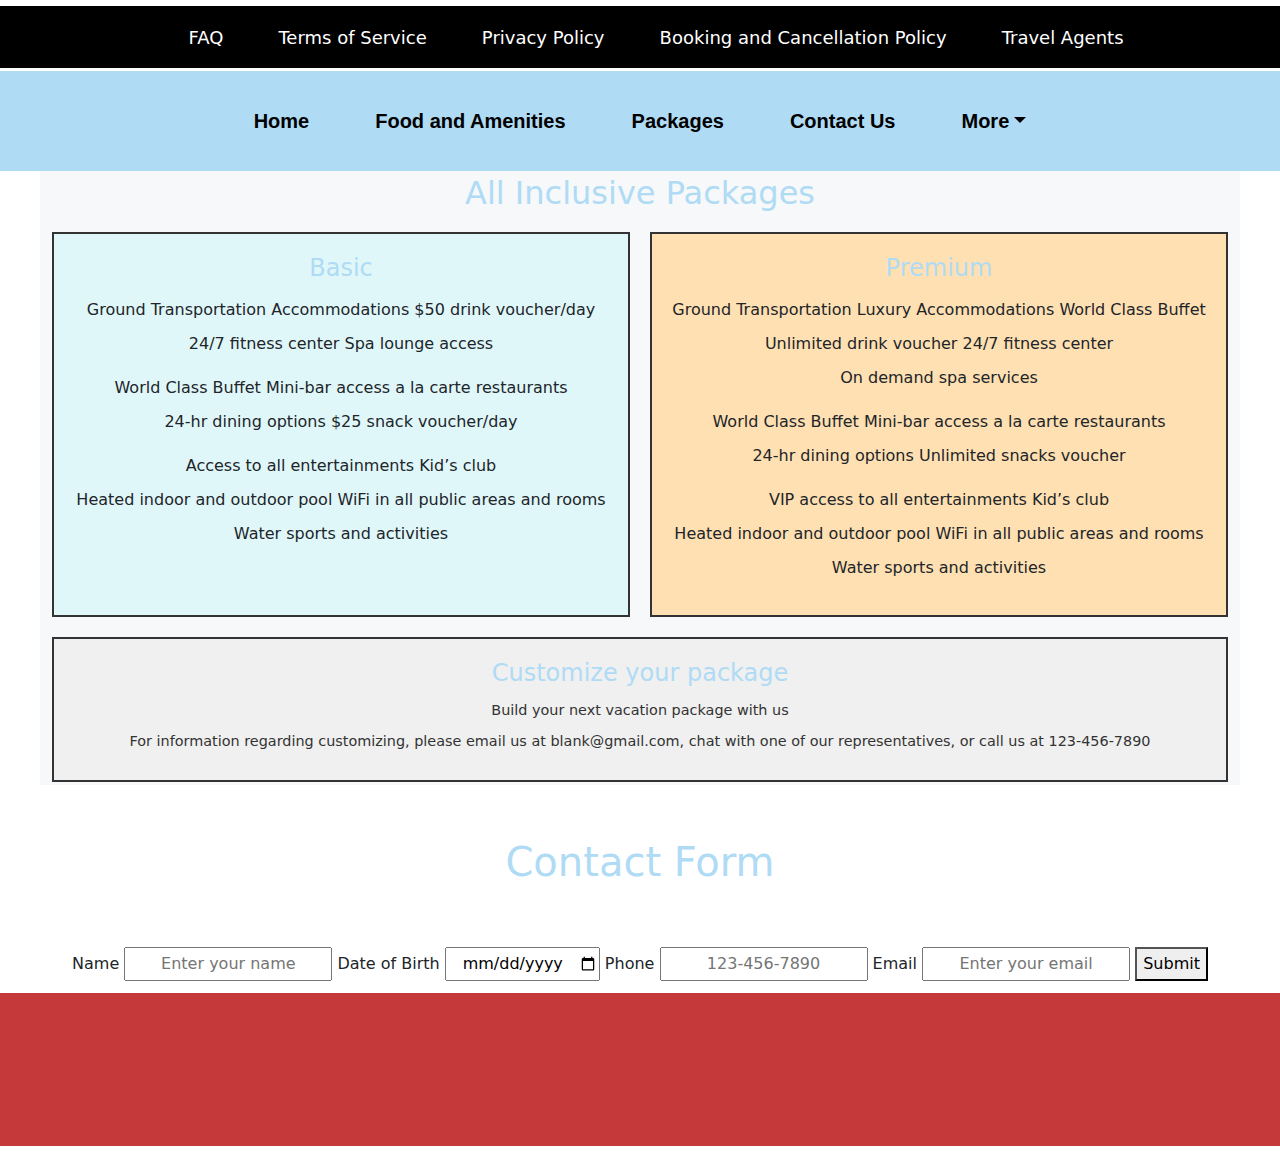
==== bundles.html @ c434dcbb "a" ====
<!DOCTYPE html>
<html lang="en">
  <head>
    <meta charset="UTF-8" />
    <meta http-equiv="X-UA-Compatible" content="IE=edge" />
    <meta name="viewport" content="width=device-width, initial-scale=1.0" />
    <title>Pythons Homepage</title>

    <!--Boostrap CSS CDN-->
    <link
      href="https://cdn.jsdelivr.net/npm/bootstrap@5.3.3/dist/css/bootstrap.min.css"
      rel="stylesheet"
      integrity="sha384-QWTKZyjpPEjISv5WaRU9OFeRpok6YctnYmDr5pNlyT2bRjXh0JMhjY6hW+ALEwIH"
      crossorigin="anonymous"
    />

    <!-- Font Awesome CSS CDN-->
    <link
      rel="stylesheet"
      href="https://cdnjs.cloudflare.com/ajax/libs/font-awesome/6.6.0/css/all.min.css"
      integrity="sha512-Kc323vGBEqzTmouAECnVceyQqyqdsSiqLQISBL29aUW4U/M7pSPA/gEUZQqv1cwx4OnYxTxve5UMg5GT6L4JJg=="
      crossorigin="anonymous"
      referrerpolicy="no-referrer"
    />

    <!--Google Icons CSS CDN-->
    <link
      rel="stylesheet"
      href="https://fonts.googleapis.com/css2?family=Material+Symbols+Outlined:opsz,wght,FILL,GRAD@20..48,100..700,0..1,-50..200&icon_names=search"
    />

    <!--Local Css-->
    <link href="css/styles.css" rel="stylesheet" />

    <!--Local Css-->
    <link href="css/form.css" rel="stylesheet" />
  </head>
  <body>
    <header>
      <div id="page_wrapper"></div>
      <nav>
        <ul>
          <li><a href="#">FAQ</a></li>
          <li><a href="#">Terms of Service</a></li>
          <li><a href="#">Privacy Policy</a></li>
          <li><a href="#">Booking and Cancellation Policy</a></li>
          <li><a href="#">Travel Agents</a></li>
        </ul>
      </nav>
    </header>

    <main>
      <!--Main Navbar Begins Here-->
      <nav class="navbar navbar-expand-lg bg-body-tertiary">
        <div class="container-fluid">
          <button
            class="navbar-toggler"
            type="button"
            data-bs-toggle="collapse"
            data-bs-target="#navbarSupportedContent"
            aria-controls="navbarSupportedContent"
            aria-expanded="false"
            aria-label="Toggle navigation"
          >
            <span class="navbar-toggler-icon"></span>
          </button>
          <div
            class="collapse navbar-collapse justify-content-center"
            id="navbarSupportedContent"
          >
            <ul class="navbar-nav mb-2 mb-lg-0">
              <li class="nav-item">
                <a class="nav-link active" aria-current="page" href="index.html"
                  >Home</a
                >
              </li>
              <li class="nav-item">
                <a class="nav-link" href="#">Food and Amenities</a>
              </li>
              <li class="nav-item">
                <a
                  class="nav-link active"
                  aria-current="page"
                  href="bundles.html"
                  >Packages</a
                >
              </li>
              <li class="nav-item">
                <a class="nav-link active" aria-current="page" href="#"
                  >Contact Us</a
                >
              </li>
              <li class="nav-item dropdown">
                <a
                  class="nav-link dropdown-toggle"
                  href="#"
                  role="button"
                  data-bs-toggle="dropdown"
                  aria-expanded="false"
                  >More</a
                >
                <ul class="dropdown-menu">
                  <li><a class="dropdown-item" href="#">About Us</a></li>
                  <li>
                    <a class="dropdown-item" href="#">Food and Amenities</a>
                  </li>
                  <li>
                    <a class="dropdown-item" href="bundles.html">Packages</a>
                  </li>
                  <li><hr class="dropdown-divider" /></li>
                  <li><a class="dropdown-item" href="#">Contact Us</a></li>
                </ul>
              </li>
            </ul>
          </div>
        </div>
      </nav>
      <!--Main Navbar Ends Here-->

      <!-- Begin Bundles -->
<div class="container bundle-packages">
  <h1 class="text-center">All Inclusive Packages</h1>

  <div class="packages">
      <div class="package basic">
          <h2>Basic</h2>
          <ul>
              <li>Ground Transportation</li>
              <li>Accommodations</li>
              <li>$50 drink voucher/day</li>
              <li>24/7 fitness center</li>
              <li>Spa lounge access</li>
          </ul>
          <ul>
              <li>World Class Buffet</li>
              <li>Mini-bar access</li>
              <li>a la carte restaurants</li>
              <li>24-hr dining options</li>
              <li>$25 snack voucher/day</li>
          </ul>
          <ul>
              <li>Access to all entertainments</li>
              <li>Kid’s club</li>
              <li>Heated indoor and outdoor pool</li>
              <li>WiFi in all public areas and rooms</li>
              <li>Water sports and activities</li>
          </ul>
      </div>

      <div class="package premium">
          <h2>Premium</h2>
          <ul>
              <li>Ground Transportation</li>
              <li>Luxury Accommodations</li>
              <li>World Class Buffet</li>
              <li>Unlimited drink voucher</li>
              <li>24/7 fitness center</li>
              <li>On demand spa services</li>
          </ul>
          <ul>
              <li>World Class Buffet</li>
              <li>Mini-bar access</li>
              <li>a la carte restaurants</li>
              <li>24-hr dining options</li>
              <li>Unlimited snacks voucher</li>
          </ul>
          <ul>
              <li>VIP access to all entertainments</li>
              <li>Kid’s club</li>
              <li>Heated indoor and outdoor pool</li>
              <li>WiFi in all public areas and rooms</li>
              <li>Water sports and activities</li>
          </ul>
      </div>

      <div class="customize">
          <h2>Customize your package</h2>
          <p>Build your next vacation package with us</p>
          <p>For information regarding customizing, please email us at blank@gmail.com, chat with one of our representatives, or call us at 123-456-7890</p>
      </div>
  </div>
</div>

</body>
</html>
</div>
  <!--End Bundles-->

      <!--Contact Form-->
      <div class="banana">
        <h1>Contact Form</h1>
        <form action="#" method="POST">
          <label for="name">Name</label>
          <input
            type="text"
            id="name"
            name="name"
            placeholder="Enter your name"
            required
          />

          <label for="dob">Date of Birth</label>
          <input type="date" id="dob" name="dob" required />

          <label for="phone">Phone</label>
          <input
            type="tel"
            id="phone"
            name="phone"
            placeholder="123-456-7890"
            pattern="[0-9]{3}-[0-9]{3}-[0-9]{4}"
            required
          />

          <label for="email">Email</label>
          <input
            type="email"
            id="email"
            name="email"
            placeholder="Enter your email"
            required
          />

          <button type="submit">Submit</button>
        </form>
      </div>
      <!--EndContact Form-->
    </main>

    <!--Begin Footer-->
    <footer>
      <div class="container-fluid text-center footer-row">
        <div class="row">
          <div class="col-12">
            <a href="#"
              ><i class="fa-brands fa-instagram fa-social-media"></i
            ></a>
            <a href="#"
              ><i class="fa-brands fa-square-x-twitter fa-social-media"></i
            ></a>
            <a href="#"
              ><i class="fa-brands fa-facebook fa-social-media"></i
            ></a>
            <a href="#"><i class="fa-brands fa-youtube fa-social-media"></i></a>
          </div>
        </div>
      </div>
    </footer>
    <!--End Footer-->

    <!--Javascript goes here-->
    <div>
      <!--Boostrap JS CDN-->
      <script
        src="https://cdn.jsdelivr.net/npm/bootstrap@5.3.3/dist/js/bootstrap.bundle.min.js"
        integrity="sha384-YvpcrYf0tY3lHB60NNkmXc5s9fDVZLESaAA55NDzOxhy9GkcIdslK1eN7N6jIeHz"
        crossorigin="anonymous"
      ></script>

      <script type="text/javascript">
        algoliasearchNetlify({
          appId: "241ERBP4W3",
          apiKey: "<718f1c6fc38235aadbca300027d0e5e4>",
          siteId: "cf2a0344-8d57-45f9-8d76-82c9ae6b8ce3",
          branch: "main",
          selector: "div#search",
        });
      </script>

      <script type="text/javascript" src="js/form.js"></script>
    </div>
  </body>
</html>
---- css/styles.css ----
@import url('https://fonts.googleapis.com/css2?family=Inter+Tight:ital,wght@0,100..900;1,100..900&display=swap');
@import 'global.css';
@import 'main.css';

.top-logo {
  height: auto;
  font-weight: bolder;
  color: #AFDBF5 !important;
  font-size: 55px;
  padding-top: 40px;
  padding-bottom: 0px;
  background-color: #ffffff;
}

.material-symbols-outlined, .material-symbols-outlined a {
font-size: 60px;
color: #AFDBF5!important;
position: relative;
top: 0px;
text-decoration: none;
}

blockquote {
 font-family: 'Segoe UI', Tahoma, Geneva, Verdana, sans-serif;
 font-style: normal;
 color: black;
  max-inline-size: 40ch;
  text-wrap: balance;
  & cite{
   font-family: 'Segoe UI', Tahoma, Geneva, Verdana, sans-serif;
   font-style: italic;
   font-weight: bold;
   color: black;
    display: block;
    text-indent: 3ch;
    opacity: 0.5;
    font-weight:300; &::before{
      content: "-";
    }
    }
    }

* {
text-align: center;
padding-top: 3px; 
padding-bottom: 3px;
}

  header {
    background-color: black;
}

.navbar{
 font-family:Verdana, Geneva, Tahoma, sans-serif; 
 padding-right: 15px; 
 padding-left: 15px;
}
   
    li{
    list-style: none; 
    display:inline-block;
    }
    
    li a{
      color: white; font-size:18px; 
      font-weight:lighter;
      margin-right: 25px; 
      margin-left: 25px;
    }

    a:link { 
  text-decoration: none; 
} 

nav {
    height: 50px;
}

nav li a:hover {
    color:darkgray;
}

h1, h2, h3, h4, h5, h6 {
  color: #AFDBF5!important;
  padding: 50px;
}

.navbar {
  background-color:#AFDBF5!important;
  padding: 50px;
}

.nav-link {
  font-size: 20px !important;
  font-weight: bold; 
  color:black !important;
}

.nav-link:hover {
  text-decoration: underline;
  text-decoration-thickness: 3px;
}



.fa-row {
   background-color: var(--dominantColor) !important;
   padding: 35px;
   color: #ffffff
}

.fa-row.icon {
   font-size: 70px;
   color: #ffffff;
}

.fa-row-icon:hover {
   transform: scale(1.1);
}

/*Pythons Group Web*/
 
.first-paragraph-div
* {
  margin: 0;
  padding: 0;
  height: 90%;
  display: flex;
  align-items: center;
  justify-content: center;
  background-color: #f4f4f4; 
  
}

.full-width-container {
  width: 100vw; 
  background-color: #f4f4f4; 
  display: flex;
  align-items: center; 
  justify-content: center; 
 
}

.container {
  display: flex;
  align-items: center;
  justify-content: center;
  flex-wrap: wrap;
  max-width: 1200px; 
  width: 100%;
  height: 100%;
}

.row {
  display: flex;
  flex-wrap: wrap;
  width: 100%;
}

.col-12 {
  flex: 1 1 50%; 
  padding: 20px;
  box-sizing: border-box;
  text-align: center;
}

.col-12 img {
  max-width: 100%; 
  height: auto; 
  
}
  h2 {
    font-size: 2rem; 
    color: #0074D9; 
  }
  
  
  p {
    font-size: 1rem; 
    line-height: 1.8; 
    color: #333; 
  }
  
  
  @media (max-width: 768px) {
    .col-12 {
      flex: 1 1 100%;
    }
  
    h2 {
      font-size: 1.5rem; 
    }
  
    p {
      font-size: 1rem; 
    }
  }
  .text {
  flex-direction: column;
  font-family: 'Times New Roman', Times, serif;
  }  

/* Table */
.content-table {
   border-collapse: collapse;
   /*max-width: 1000px; */
   margin: auto;
   text-align: center;
   width:100%;
 }
 
 .content-table th, .content-table td {
   padding: 20px;
 }
 
 .content-table thead tr{
   border-bottom: 1px solid #dddddd;
   background-color: var(--dominantColor) !important;
   color: #ffffff;
 }
 
 .content-table tbody tr {
   border-bottom: 1px solid #dddddd;
   background-color: ffffff;
 }
 
 .content-table tbody tr:nth-of-type(even) {
   background-color: #f3f3f3;
 }
 
 .content-table tbody tr:nth-of-type(odd) {
   background-color: #ffffff;
 }
 
 .content-table tbody tr:last-of-type {
   border-bottom: 3px var(--dominantColor) !important;
 }
 
 .content-table tbody tr td:first-of-type {
  background-color: #ffffff;
   text-align: right;
   border-right: 1px solid #dddddd;
 }

 .schedule-section {
  background-color: #f6f8fa;
  padding-top: 30px;
  padding-bottom: 30px;

 }

 @media screen and (max-width:768px) {

  .first-paragraph-img {
    width: 100%;
    display: none;
   }

 }

 .list-section {
  padding-top: 30px;
  padding-bottom: 30px;
 }

.list-img {
  width: 300px;
  height: 300px;
  border-radius: 50%;
}



/* Full-page layout for About Our Hotel */
#about-our-hotel.full-page {
  display: flex; /* Flexbox for centering */
  align-items: center; /* Vertical alignment */
  justify-content: center; /* Horizontal alignment */
  min-height: 100vh; /* Full viewport height */
  background-color: #f4f4f4; /* Background color for the section */
  padding: 20px;
  box-sizing: border-box; /* Include padding in size */
}

#about-our-hotel .container {
  max-width: 1200px; /* Set a max width for content */
  width: 100%; /* Ensure full width */
  text-align: center; /* Center-align text */
}

#about-our-hotel .row {
  display: flex; /* Flex layout for row */
  flex-wrap: wrap; /* Wrap content for smaller screens */
  align-items: center; /* Align items vertically */
}

#about-our-hotel .col-12 {
  flex: 1 1 50%; /* Columns take 50% of the row's width */
  padding: 10px;
}

#about-our-hotel .text-content {
  text-align: left; /* Align text to the left */
}

#about-our-hotel .image-content img {
  max-width: 100%; /* Responsive image */
  height: auto; /* Maintain aspect ratio */
  border-radius: 10px; /* Optional: rounded corners */
}

/* Responsive adjustments for smaller screens */
@media (max-width: 768px) {
  #about-our-hotel .col-12 {
    flex: 1 1 100%; /* Full width for small screens */
  }

  #about-our-hotel .text-content {
    text-align: center; /* Center-align text on small screens */
  }
}
---- css/form.css ----
.webform {
    position: relative;
    margin: auto;
    background-color: var(--dominantColor) !important;
    padding: 30px;
    margin-top: 25px;
    margin-bottom: 25px;
    box-shadow: 0px 0px 20px 10px rgba(0,0,0,0.35); /* vertical,horizontal, blur, srpead, color+opacity */
    border-radius: 10px;
    width: 75%;
}

.webform div {
    margin-top: 10px;
}

#custom {
    display: none;
    margin-top: 5px;
}

.radio, .checkbox {
    width: 20px !important;
    height: 20px !important;
}
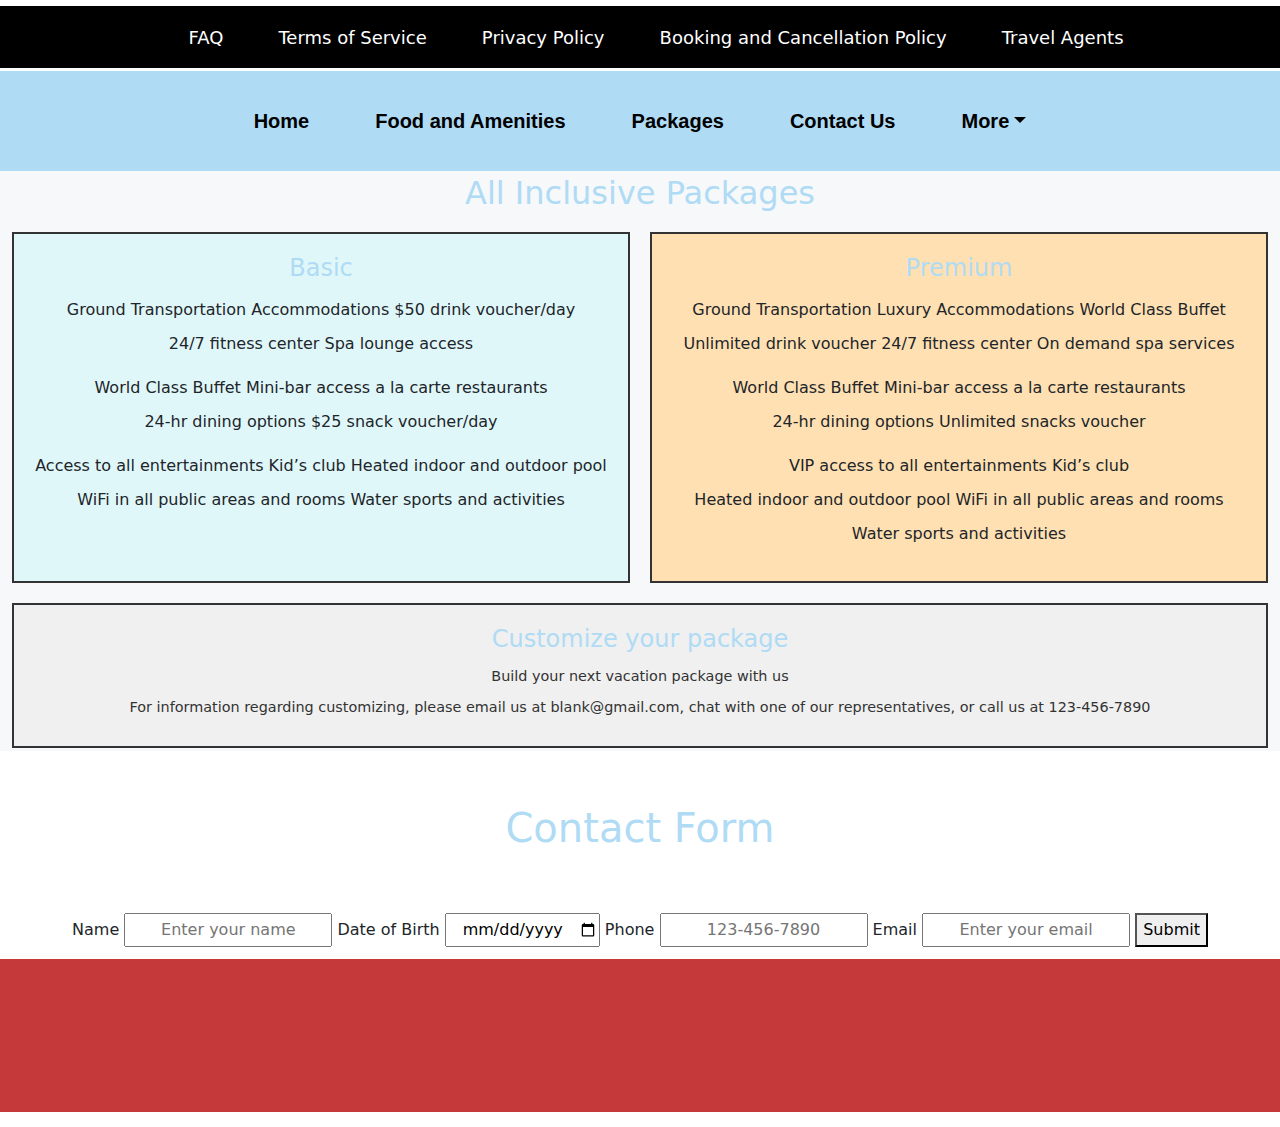
==== commit be98adf8: "a" ====
--- a/bundles.html
+++ b/bundles.html
@@ -118,7 +118,7 @@
       <!--Main Navbar Ends Here-->
 
       <!-- Begin Bundles -->
-<div class="container bundle-packages">
+<div class="container-fluid bundle-packages">
   <h1 class="text-center">All Inclusive Packages</h1>
 
   <div class="packages">
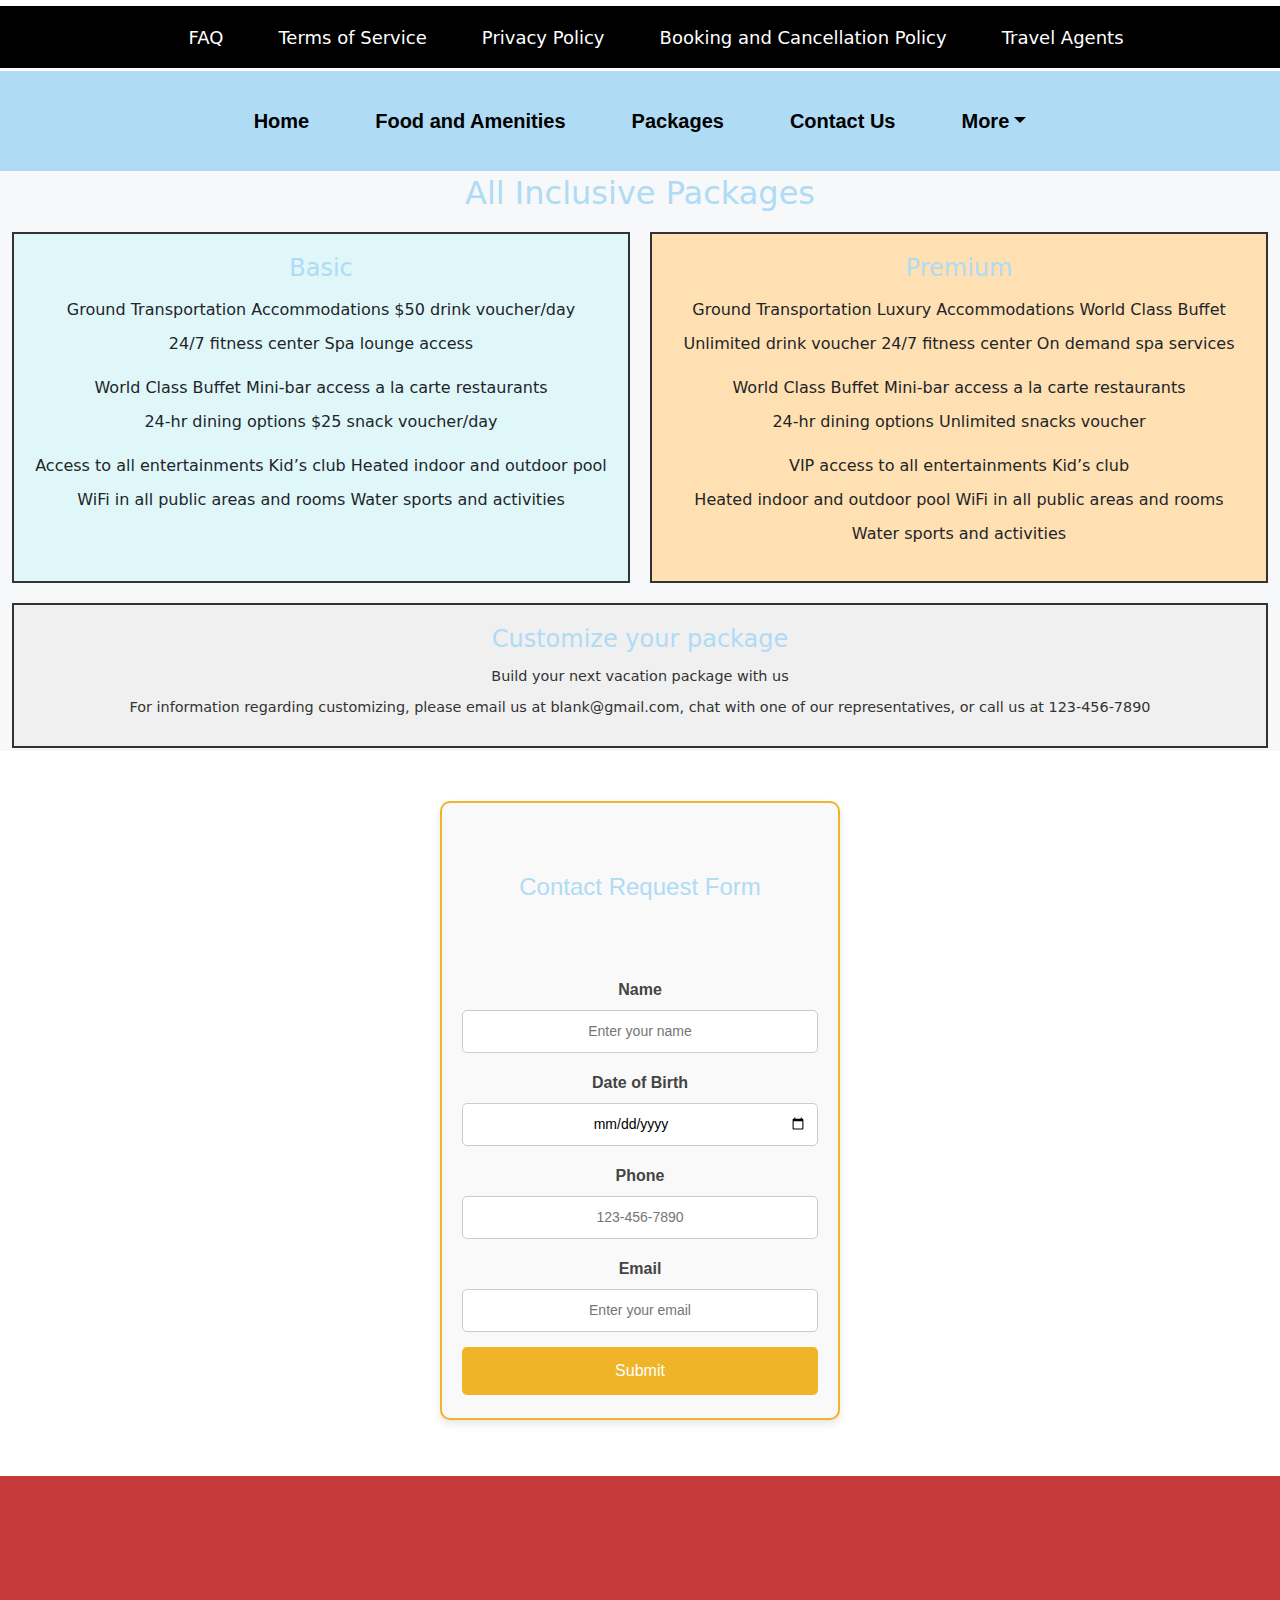
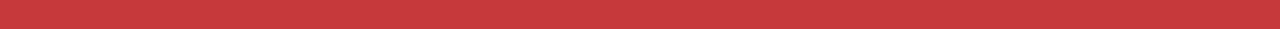
==== commit 3e848ed9: "a" ====
--- a/bundles.html
+++ b/bundles.html
@@ -188,7 +188,7 @@
 
       <!--Contact Form-->
       <div class="banana">
-        <h1>Contact Form</h1>
+        <h1>Contact Request Form</h1>
         <form action="#" method="POST">
           <label for="name">Name</label>
           <input
--- a/css/styles.css
+++ b/css/styles.css
@@ -1,100 +1,107 @@
-
-@import url('https://fonts.googleapis.com/css2?family=Inter+Tight:ital,wght@0,100..900;1,100..900&display=swap');
-@import 'global.css';
-@import 'main.css';
+@import url("https://fonts.googleapis.com/css2?family=Inter+Tight:ital,wght@0,100..900;1,100..900&display=swap");
+@import "global.css";
+@import "main.css";
 
 .top-logo {
   height: auto;
   font-weight: bolder;
-  color: #AFDBF5 !important;
+  color: #afdbf5 !important;
   font-size: 55px;
   padding-top: 40px;
   padding-bottom: 0px;
   background-color: #ffffff;
 }
 
-.material-symbols-outlined, .material-symbols-outlined a {
-font-size: 60px;
-color: #AFDBF5!important;
-position: relative;
-top: 0px;
-text-decoration: none;
+.material-symbols-outlined,
+.material-symbols-outlined a {
+  font-size: 60px;
+  color: #afdbf5 !important;
+  position: relative;
+  top: 0px;
+  text-decoration: none;
 }
 
 blockquote {
- font-family: 'Segoe UI', Tahoma, Geneva, Verdana, sans-serif;
- font-style: normal;
- color: black;
+  font-family: "Segoe UI", Tahoma, Geneva, Verdana, sans-serif;
+  font-style: normal;
+  color: black;
   max-inline-size: 40ch;
   text-wrap: balance;
-  & cite{
-   font-family: 'Segoe UI', Tahoma, Geneva, Verdana, sans-serif;
-   font-style: italic;
-   font-weight: bold;
-   color: black;
+  & cite {
+    font-family: "Segoe UI", Tahoma, Geneva, Verdana, sans-serif;
+    font-style: italic;
+    font-weight: bold;
+    color: black;
     display: block;
     text-indent: 3ch;
     opacity: 0.5;
-    font-weight:300; &::before{
+    font-weight: 300;
+    &::before {
       content: "-";
     }
-    }
-    }
+  }
+}
 
 * {
-text-align: center;
-padding-top: 3px; 
-padding-bottom: 3px;
-}
-
-  header {
-    background-color: black;
-}
-
-.navbar{
- font-family:Verdana, Geneva, Tahoma, sans-serif; 
- padding-right: 15px; 
- padding-left: 15px;
-}
-   
-    li{
-    list-style: none; 
-    display:inline-block;
-    }
-    
-    li a{
-      color: white; font-size:18px; 
-      font-weight:lighter;
-      margin-right: 25px; 
-      margin-left: 25px;
-    }
-
-    a:link { 
-  text-decoration: none; 
-} 
+  text-align: center;
+  padding-top: 3px;
+  padding-bottom: 3px;
+}
+
+header {
+  background-color: black;
+}
+
+.navbar {
+  font-family: Verdana, Geneva, Tahoma, sans-serif;
+  padding-right: 15px;
+  padding-left: 15px;
+}
+
+li {
+  list-style: none;
+  display: inline-block;
+}
+
+li a {
+  color: white;
+  font-size: 18px;
+  font-weight: lighter;
+  margin-right: 25px;
+  margin-left: 25px;
+}
+
+a:link {
+  text-decoration: none;
+}
 
 nav {
-    height: 50px;
+  height: 50px;
 }
 
 nav li a:hover {
-    color:darkgray;
-}
-
-h1, h2, h3, h4, h5, h6 {
-  color: #AFDBF5!important;
+  color: darkgray;
+}
+
+h1,
+h2,
+h3,
+h4,
+h5,
+h6 {
+  color: #afdbf5 !important;
   padding: 50px;
 }
 
 .navbar {
-  background-color:#AFDBF5!important;
+  background-color: #afdbf5 !important;
   padding: 50px;
 }
 
 .nav-link {
   font-size: 20px !important;
-  font-weight: bold; 
-  color:black !important;
+  font-weight: bold;
+  color: black !important;
 }
 
 .nav-link:hover {
@@ -102,44 +109,39 @@
   text-decoration-thickness: 3px;
 }
 
-
-
 .fa-row {
-   background-color: var(--dominantColor) !important;
-   padding: 35px;
-   color: #ffffff
+  background-color: var(--dominantColor) !important;
+  padding: 35px;
+  color: #ffffff;
 }
 
 .fa-row.icon {
-   font-size: 70px;
-   color: #ffffff;
+  font-size: 70px;
+  color: #ffffff;
 }
 
 .fa-row-icon:hover {
-   transform: scale(1.1);
+  transform: scale(1.1);
 }
 
 /*Pythons Group Web*/
- 
-.first-paragraph-div
-* {
+
+.first-paragraph-div * {
   margin: 0;
   padding: 0;
   height: 90%;
   display: flex;
   align-items: center;
   justify-content: center;
-  background-color: #f4f4f4; 
-  
+  background-color: #f4f4f4;
 }
 
 .full-width-container {
-  width: 100vw; 
-  background-color: #f4f4f4; 
+  width: 100vw;
+  background-color: #f4f4f4;
   display: flex;
-  align-items: center; 
-  justify-content: center; 
- 
+  align-items: center;
+  justify-content: center;
 }
 
 .container {
@@ -147,7 +149,7 @@
   align-items: center;
   justify-content: center;
   flex-wrap: wrap;
-  max-width: 1200px; 
+  max-width: 1200px;
   width: 100%;
   height: 100%;
 }
@@ -159,118 +161,111 @@
 }
 
 .col-12 {
-  flex: 1 1 50%; 
+  flex: 1 1 50%;
   padding: 20px;
   box-sizing: border-box;
   text-align: center;
 }
 
 .col-12 img {
-  max-width: 100%; 
-  height: auto; 
-  
-}
+  max-width: 100%;
+  height: auto;
+}
+h2 {
+  font-size: 2rem;
+  color: #0074d9;
+}
+
+p {
+  font-size: 1rem;
+  line-height: 1.8;
+  color: #333;
+}
+
+@media (max-width: 768px) {
+  .col-12 {
+    flex: 1 1 100%;
+  }
+
   h2 {
-    font-size: 2rem; 
-    color: #0074D9; 
-  }
-  
-  
+    font-size: 1.5rem;
+  }
+
   p {
-    font-size: 1rem; 
-    line-height: 1.8; 
-    color: #333; 
-  }
-  
-  
-  @media (max-width: 768px) {
-    .col-12 {
-      flex: 1 1 100%;
-    }
-  
-    h2 {
-      font-size: 1.5rem; 
-    }
-  
-    p {
-      font-size: 1rem; 
-    }
-  }
-  .text {
+    font-size: 1rem;
+  }
+}
+.text {
   flex-direction: column;
-  font-family: 'Times New Roman', Times, serif;
-  }  
+  font-family: "Times New Roman", Times, serif;
+}
 
 /* Table */
 .content-table {
-   border-collapse: collapse;
-   /*max-width: 1000px; */
-   margin: auto;
-   text-align: center;
-   width:100%;
- }
- 
- .content-table th, .content-table td {
-   padding: 20px;
- }
- 
- .content-table thead tr{
-   border-bottom: 1px solid #dddddd;
-   background-color: var(--dominantColor) !important;
-   color: #ffffff;
- }
- 
- .content-table tbody tr {
-   border-bottom: 1px solid #dddddd;
-   background-color: ffffff;
- }
- 
- .content-table tbody tr:nth-of-type(even) {
-   background-color: #f3f3f3;
- }
- 
- .content-table tbody tr:nth-of-type(odd) {
-   background-color: #ffffff;
- }
- 
- .content-table tbody tr:last-of-type {
-   border-bottom: 3px var(--dominantColor) !important;
- }
- 
- .content-table tbody tr td:first-of-type {
+  border-collapse: collapse;
+  /*max-width: 1000px; */
+  margin: auto;
+  text-align: center;
+  width: 100%;
+}
+
+.content-table th,
+.content-table td {
+  padding: 20px;
+}
+
+.content-table thead tr {
+  border-bottom: 1px solid #dddddd;
+  background-color: var(--dominantColor) !important;
+  color: #ffffff;
+}
+
+.content-table tbody tr {
+  border-bottom: 1px solid #dddddd;
+  background-color: ffffff;
+}
+
+.content-table tbody tr:nth-of-type(even) {
+  background-color: #f3f3f3;
+}
+
+.content-table tbody tr:nth-of-type(odd) {
   background-color: #ffffff;
-   text-align: right;
-   border-right: 1px solid #dddddd;
- }
-
- .schedule-section {
+}
+
+.content-table tbody tr:last-of-type {
+  border-bottom: 3px var(--dominantColor) !important;
+}
+
+.content-table tbody tr td:first-of-type {
+  background-color: #ffffff;
+  text-align: right;
+  border-right: 1px solid #dddddd;
+}
+
+.schedule-section {
   background-color: #f6f8fa;
   padding-top: 30px;
   padding-bottom: 30px;
-
- }
-
- @media screen and (max-width:768px) {
-
+}
+
+@media screen and (max-width: 768px) {
   .first-paragraph-img {
     width: 100%;
     display: none;
-   }
-
- }
-
- .list-section {
+  }
+}
+
+.list-section {
   padding-top: 30px;
   padding-bottom: 30px;
- }
+}
 
 .list-img {
   width: 300px;
   height: 300px;
   border-radius: 50%;
 }
-
-
 
 /* Full-page layout for About Our Hotel */
 #about-our-hotel.full-page {
@@ -321,5 +316,91 @@
   }
 }
 
-
-
+/* Style for the form container */
+.banana {
+  width: 400px; /* Restrict the width of the form for readability */
+  margin: 50px auto; /* Center the form on the page */
+  padding: 20px;
+  border: 2px solid #f0b429; /* Add a golden border */
+  border-radius: 10px; /* Rounded corners for the form container */
+  background-color: #f9f9f9; /* Light background color */
+  box-shadow: 0 4px 8px rgba(0, 0, 0, 0.1); /* Subtle shadow for depth */
+}
+
+/* Form title */
+.banana h1 {
+  font-size: 24px;
+  text-align: center;
+  margin-bottom: 20px;
+  color: #333;
+  font-family: "Arial", sans-serif;
+}
+
+/* Form labels */
+.banana label {
+  display: block;
+  font-weight: bold;
+  margin-bottom: 5px;
+  color: #444;
+  font-family: "Arial", sans-serif;
+}
+
+/* Form inputs */
+.banana input {
+  width: 100%;
+  padding: 10px;
+  margin-bottom: 15px;
+  border: 1px solid #ccc; /* Light border for inputs */
+  border-radius: 5px; /* Rounded corners */
+  font-size: 14px;
+  box-sizing: border-box; /* Ensure padding doesn’t affect total width */
+  font-family: "Arial", sans-serif;
+  transition: border-color 0.3s ease-in-out, box-shadow 0.3s ease-in-out;
+}
+
+/* Input focus effect */
+.banana input:focus {
+  border-color: #f0b429; /* Highlight border when input is focused */
+  box-shadow: 0 0 5px rgba(240, 180, 41, 0.5); /* Glow effect */
+  outline: none; /* Remove default outline */
+}
+
+/* Submit button */
+.banana button {
+  width: 100%;
+  padding: 12px;
+  border: none;
+  background-color: #f0b429; /* Gold button background */
+  color: white;
+  font-size: 16px;
+  border-radius: 5px; /* Rounded corners for the button */
+  cursor: pointer;
+  font-family: "Arial", sans-serif;
+  transition: background-color 0.3s ease-in-out;
+}
+
+/* Button hover effect */
+.banana button:hover {
+  background-color: #d9981e; /* Slightly darker gold on hover */
+}
+
+/* Button active effect */
+.banana button:active {
+  background-color: #c08017; /* Even darker gold on click */
+}
+
+/* Optional: Add animations */
+.banana {
+  animation: fadeIn 0.5s ease-in-out;
+}
+
+@keyframes fadeIn {
+  from {
+    opacity: 0;
+    transform: translateY(-10px);
+  }
+  to {
+    opacity: 1;
+    transform: translateY(0);
+  }
+}
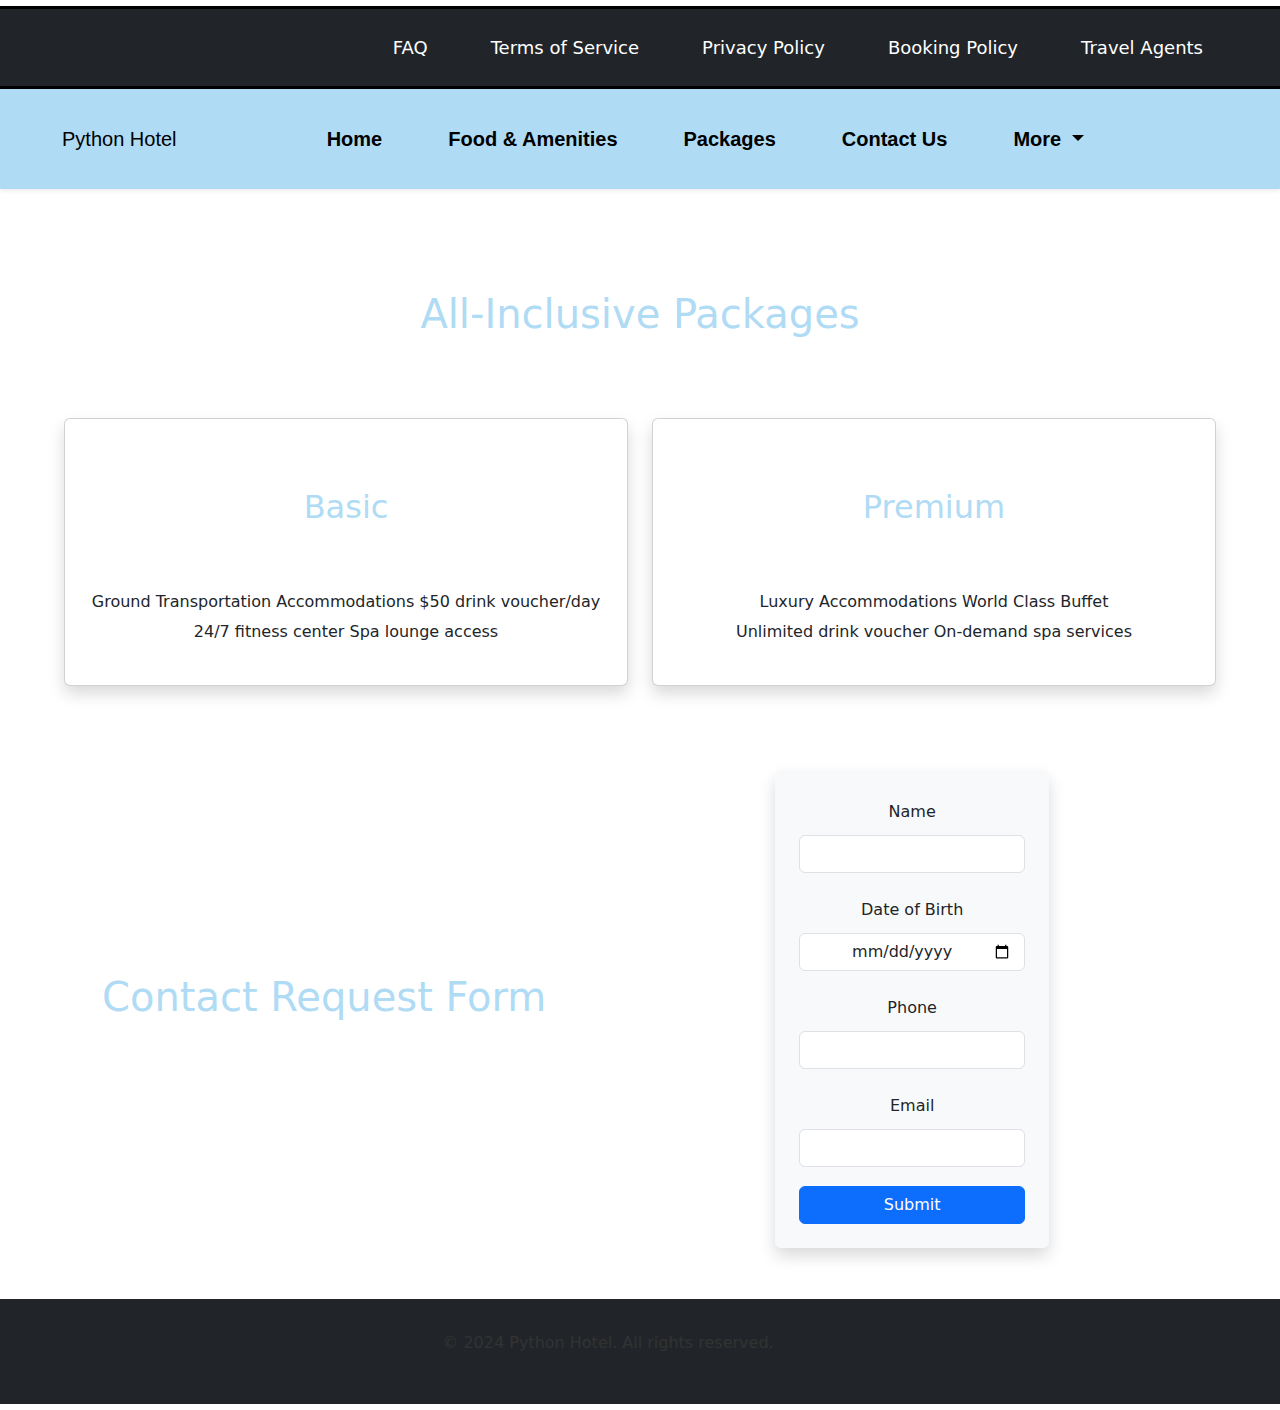
==== commit beaa6527: "a" ====
--- a/bundles.html
+++ b/bundles.html
@@ -2,11 +2,11 @@
 <html lang="en">
   <head>
     <meta charset="UTF-8" />
+    <meta name="viewport" content="width=device-width, initial-scale=1.0" />
     <meta http-equiv="X-UA-Compatible" content="IE=edge" />
-    <meta name="viewport" content="width=device-width, initial-scale=1.0" />
-    <title>Pythons Homepage</title>
-
-    <!--Boostrap CSS CDN-->
+    <title>Python's Homepage</title>
+
+    <!-- Bootstrap CSS -->
     <link
       href="https://cdn.jsdelivr.net/npm/bootstrap@5.3.3/dist/css/bootstrap.min.css"
       rel="stylesheet"
@@ -14,7 +14,7 @@
       crossorigin="anonymous"
     />
 
-    <!-- Font Awesome CSS CDN-->
+    <!-- Font Awesome -->
     <link
       rel="stylesheet"
       href="https://cdnjs.cloudflare.com/ajax/libs/font-awesome/6.6.0/css/all.min.css"
@@ -23,251 +23,202 @@
       referrerpolicy="no-referrer"
     />
 
-    <!--Google Icons CSS CDN-->
-    <link
-      rel="stylesheet"
-      href="https://fonts.googleapis.com/css2?family=Material+Symbols+Outlined:opsz,wght,FILL,GRAD@20..48,100..700,0..1,-50..200&icon_names=search"
-    />
-
-    <!--Local Css-->
-    <link href="css/styles.css" rel="stylesheet" />
-
-    <!--Local Css-->
-    <link href="css/form.css" rel="stylesheet" />
+    <!-- Local CSS -->
+    <link rel="stylesheet" href="css/styles.css" />
   </head>
   <body>
+    <!-- Header Section -->
     <header>
-      <div id="page_wrapper"></div>
-      <nav>
-        <ul>
-          <li><a href="#">FAQ</a></li>
-          <li><a href="#">Terms of Service</a></li>
-          <li><a href="#">Privacy Policy</a></li>
-          <li><a href="#">Booking and Cancellation Policy</a></li>
-          <li><a href="#">Travel Agents</a></li>
-        </ul>
-      </nav>
+      <div class="container-fluid bg-dark text-white py-3">
+        <div class="container d-flex justify-content-end">
+          <ul class="list-inline mb-0">
+            <li class="list-inline-item">
+              <a href="#" class="text-white">FAQ</a>
+            </li>
+            <li class="list-inline-item">
+              <a href="#" class="text-white">Terms of Service</a>
+            </li>
+            <li class="list-inline-item">
+              <a href="#" class="text-white">Privacy Policy</a>
+            </li>
+            <li class="list-inline-item">
+              <a href="#" class="text-white">Booking Policy</a>
+            </li>
+            <li class="list-inline-item">
+              <a href="#" class="text-white">Travel Agents</a>
+            </li>
+          </ul>
+        </div>
+      </div>
     </header>
 
-    <main>
-      <!--Main Navbar Begins Here-->
-      <nav class="navbar navbar-expand-lg bg-body-tertiary">
-        <div class="container-fluid">
-          <button
-            class="navbar-toggler"
-            type="button"
-            data-bs-toggle="collapse"
-            data-bs-target="#navbarSupportedContent"
-            aria-controls="navbarSupportedContent"
-            aria-expanded="false"
-            aria-label="Toggle navigation"
-          >
-            <span class="navbar-toggler-icon"></span>
-          </button>
-          <div
-            class="collapse navbar-collapse justify-content-center"
-            id="navbarSupportedContent"
-          >
-            <ul class="navbar-nav mb-2 mb-lg-0">
-              <li class="nav-item">
-                <a class="nav-link active" aria-current="page" href="index.html"
-                  >Home</a
-                >
-              </li>
-              <li class="nav-item">
-                <a class="nav-link" href="#">Food and Amenities</a>
-              </li>
-              <li class="nav-item">
-                <a
-                  class="nav-link active"
-                  aria-current="page"
-                  href="bundles.html"
-                  >Packages</a
-                >
-              </li>
-              <li class="nav-item">
-                <a class="nav-link active" aria-current="page" href="#"
-                  >Contact Us</a
-                >
-              </li>
-              <li class="nav-item dropdown">
-                <a
-                  class="nav-link dropdown-toggle"
-                  href="#"
-                  role="button"
-                  data-bs-toggle="dropdown"
-                  aria-expanded="false"
-                  >More</a
-                >
-                <ul class="dropdown-menu">
-                  <li><a class="dropdown-item" href="#">About Us</a></li>
-                  <li>
-                    <a class="dropdown-item" href="#">Food and Amenities</a>
-                  </li>
-                  <li>
-                    <a class="dropdown-item" href="bundles.html">Packages</a>
-                  </li>
-                  <li><hr class="dropdown-divider" /></li>
-                  <li><a class="dropdown-item" href="#">Contact Us</a></li>
-                </ul>
-              </li>
-            </ul>
+    <!-- Main Navigation -->
+    <nav class="navbar navbar-expand-lg navbar-light bg-light shadow-sm">
+      <div class="container">
+        <a class="navbar-brand" href="index.html">Python Hotel</a>
+        <button
+          class="navbar-toggler"
+          type="button"
+          data-bs-toggle="collapse"
+          data-bs-target="#navbarNav"
+          aria-controls="navbarNav"
+          aria-expanded="false"
+          aria-label="Toggle navigation"
+        >
+          <span class="navbar-toggler-icon"></span>
+        </button>
+        <div
+          class="collapse navbar-collapse justify-content-center"
+          id="navbarNav"
+        >
+          <ul class="navbar-nav">
+            <li class="nav-item">
+              <a class="nav-link" href="index.html">Home</a>
+            </li>
+            <li class="nav-item">
+              <a class="nav-link" href="#">Food & Amenities</a>
+            </li>
+            <li class="nav-item">
+              <a class="nav-link active" href="bundles.html">Packages</a>
+            </li>
+            <li class="nav-item">
+              <a class="nav-link" href="#">Contact Us</a>
+            </li>
+            <li class="nav-item dropdown">
+              <a
+                class="nav-link dropdown-toggle"
+                href="#"
+                id="navbarDropdown"
+                role="button"
+                data-bs-toggle="dropdown"
+                aria-expanded="false"
+              >
+                More
+              </a>
+              <ul class="dropdown-menu">
+                <li><a class="dropdown-item" href="#">About Us</a></li>
+                <li><a class="dropdown-item" href="#">Food & Amenities</a></li>
+                <li>
+                  <a class="dropdown-item" href="bundles.html">Packages</a>
+                </li>
+                <li><hr class="dropdown-divider" /></li>
+                <li><a class="dropdown-item" href="#">Contact Us</a></li>
+              </ul>
+            </li>
+          </ul>
+        </div>
+      </div>
+    </nav>
+
+    <!-- All-Inclusive Packages Section -->
+    <section class="container my-5">
+      <h1 class="text-center mb-4">All-Inclusive Packages</h1>
+      <div class="row">
+        <div class="col-md-6 mb-4">
+          <div class="card h-100 shadow">
+            <div class="card-body">
+              <h2 class="card-title text-center">Basic</h2>
+              <ul class="list-unstyled">
+                <li>Ground Transportation</li>
+                <li>Accommodations</li>
+                <li>$50 drink voucher/day</li>
+                <li>24/7 fitness center</li>
+                <li>Spa lounge access</li>
+              </ul>
+            </div>
           </div>
         </div>
-      </nav>
-      <!--Main Navbar Ends Here-->
-
-      <!-- Begin Bundles -->
-<div class="container-fluid bundle-packages">
-  <h1 class="text-center">All Inclusive Packages</h1>
-
-  <div class="packages">
-      <div class="package basic">
-          <h2>Basic</h2>
-          <ul>
-              <li>Ground Transportation</li>
-              <li>Accommodations</li>
-              <li>$50 drink voucher/day</li>
-              <li>24/7 fitness center</li>
-              <li>Spa lounge access</li>
-          </ul>
-          <ul>
-              <li>World Class Buffet</li>
-              <li>Mini-bar access</li>
-              <li>a la carte restaurants</li>
-              <li>24-hr dining options</li>
-              <li>$25 snack voucher/day</li>
-          </ul>
-          <ul>
-              <li>Access to all entertainments</li>
-              <li>Kid’s club</li>
-              <li>Heated indoor and outdoor pool</li>
-              <li>WiFi in all public areas and rooms</li>
-              <li>Water sports and activities</li>
-          </ul>
-      </div>
-
-      <div class="package premium">
-          <h2>Premium</h2>
-          <ul>
-              <li>Ground Transportation</li>
-              <li>Luxury Accommodations</li>
-              <li>World Class Buffet</li>
-              <li>Unlimited drink voucher</li>
-              <li>24/7 fitness center</li>
-              <li>On demand spa services</li>
-          </ul>
-          <ul>
-              <li>World Class Buffet</li>
-              <li>Mini-bar access</li>
-              <li>a la carte restaurants</li>
-              <li>24-hr dining options</li>
-              <li>Unlimited snacks voucher</li>
-          </ul>
-          <ul>
-              <li>VIP access to all entertainments</li>
-              <li>Kid’s club</li>
-              <li>Heated indoor and outdoor pool</li>
-              <li>WiFi in all public areas and rooms</li>
-              <li>Water sports and activities</li>
-          </ul>
-      </div>
-
-      <div class="customize">
-          <h2>Customize your package</h2>
-          <p>Build your next vacation package with us</p>
-          <p>For information regarding customizing, please email us at blank@gmail.com, chat with one of our representatives, or call us at 123-456-7890</p>
-      </div>
-  </div>
-</div>
-
-</body>
-</html>
-</div>
-  <!--End Bundles-->
-
-      <!--Contact Form-->
-      <div class="banana">
-        <h1>Contact Request Form</h1>
-        <form action="#" method="POST">
-          <label for="name">Name</label>
+        <div class="col-md-6 mb-4">
+          <div class="card h-100 shadow">
+            <div class="card-body">
+              <h2 class="card-title text-center">Premium</h2>
+              <ul class="list-unstyled">
+                <li>Luxury Accommodations</li>
+                <li>World Class Buffet</li>
+                <li>Unlimited drink voucher</li>
+                <li>On-demand spa services</li>
+              </ul>
+            </div>
+          </div>
+        </div>
+      </div>
+    </section>
+
+    <!-- Contact Form -->
+    <section class="container my-5">
+      <h1 class="text-center mb-4">Contact Request Form</h1>
+      <form
+        class="shadow p-4 rounded bg-light mx-auto"
+        style="max-width: 600px"
+        action="#"
+        method="POST"
+      >
+        <div class="mb-3">
+          <label for="name" class="form-label">Name</label>
           <input
             type="text"
+            class="form-control"
             id="name"
             name="name"
-            placeholder="Enter your name"
-            required
-          />
-
-          <label for="dob">Date of Birth</label>
-          <input type="date" id="dob" name="dob" required />
-
-          <label for="phone">Phone</label>
+            required
+          />
+        </div>
+        <div class="mb-3">
+          <label for="dob" class="form-label">Date of Birth</label>
+          <input
+            type="date"
+            class="form-control"
+            id="dob"
+            name="dob"
+            required
+          />
+        </div>
+        <div class="mb-3">
+          <label for="phone" class="form-label">Phone</label>
           <input
             type="tel"
+            class="form-control"
             id="phone"
             name="phone"
-            placeholder="123-456-7890"
-            pattern="[0-9]{3}-[0-9]{3}-[0-9]{4}"
-            required
-          />
-
-          <label for="email">Email</label>
+            required
+          />
+        </div>
+        <div class="mb-3">
+          <label for="email" class="form-label">Email</label>
           <input
             type="email"
+            class="form-control"
             id="email"
             name="email"
-            placeholder="Enter your email"
-            required
-          />
-
-          <button type="submit">Submit</button>
-        </form>
-      </div>
-      <!--EndContact Form-->
-    </main>
-
-    <!--Begin Footer-->
-    <footer>
-      <div class="container-fluid text-center footer-row">
-        <div class="row">
-          <div class="col-12">
-            <a href="#"
-              ><i class="fa-brands fa-instagram fa-social-media"></i
-            ></a>
-            <a href="#"
-              ><i class="fa-brands fa-square-x-twitter fa-social-media"></i
-            ></a>
-            <a href="#"
-              ><i class="fa-brands fa-facebook fa-social-media"></i
-            ></a>
-            <a href="#"><i class="fa-brands fa-youtube fa-social-media"></i></a>
-          </div>
+            required
+          />
+        </div>
+        <button type="submit" class="btn btn-primary w-100">Submit</button>
+      </form>
+    </section>
+
+    <!-- Footer -->
+    <footer class="bg-dark text-white py-4">
+      <div class="container text-center">
+        <p>&copy; 2024 Python Hotel. All rights reserved.</p>
+        <div class="d-flex justify-content-center">
+          <a href="#" class="text-white mx-2"
+            ><i class="fab fa-facebook"></i
+          ></a>
+          <a href="#" class="text-white mx-2"
+            ><i class="fab fa-instagram"></i
+          ></a>
+          <a href="#" class="text-white mx-2"><i class="fab fa-twitter"></i></a>
+          <a href="#" class="text-white mx-2"><i class="fab fa-youtube"></i></a>
         </div>
       </div>
     </footer>
-    <!--End Footer-->
-
-    <!--Javascript goes here-->
-    <div>
-      <!--Boostrap JS CDN-->
-      <script
-        src="https://cdn.jsdelivr.net/npm/bootstrap@5.3.3/dist/js/bootstrap.bundle.min.js"
-        integrity="sha384-YvpcrYf0tY3lHB60NNkmXc5s9fDVZLESaAA55NDzOxhy9GkcIdslK1eN7N6jIeHz"
-        crossorigin="anonymous"
-      ></script>
-
-      <script type="text/javascript">
-        algoliasearchNetlify({
-          appId: "241ERBP4W3",
-          apiKey: "<718f1c6fc38235aadbca300027d0e5e4>",
-          siteId: "cf2a0344-8d57-45f9-8d76-82c9ae6b8ce3",
-          branch: "main",
-          selector: "div#search",
-        });
-      </script>
-
-      <script type="text/javascript" src="js/form.js"></script>
-    </div>
+
+    <!-- Bootstrap JS -->
+    <script
+      src="https://cdn.jsdelivr.net/npm/bootstrap@5.3.3/dist/js/bootstrap.bundle.min.js"
+      integrity="sha384-YvpcrYf0tY3lHB60NNkmXc5s9fDVZLESaAA55NDzOxhy9GkcIdslK1eN7N6jIeHz"
+      crossorigin="anonymous"
+    ></script>
   </body>
 </html>
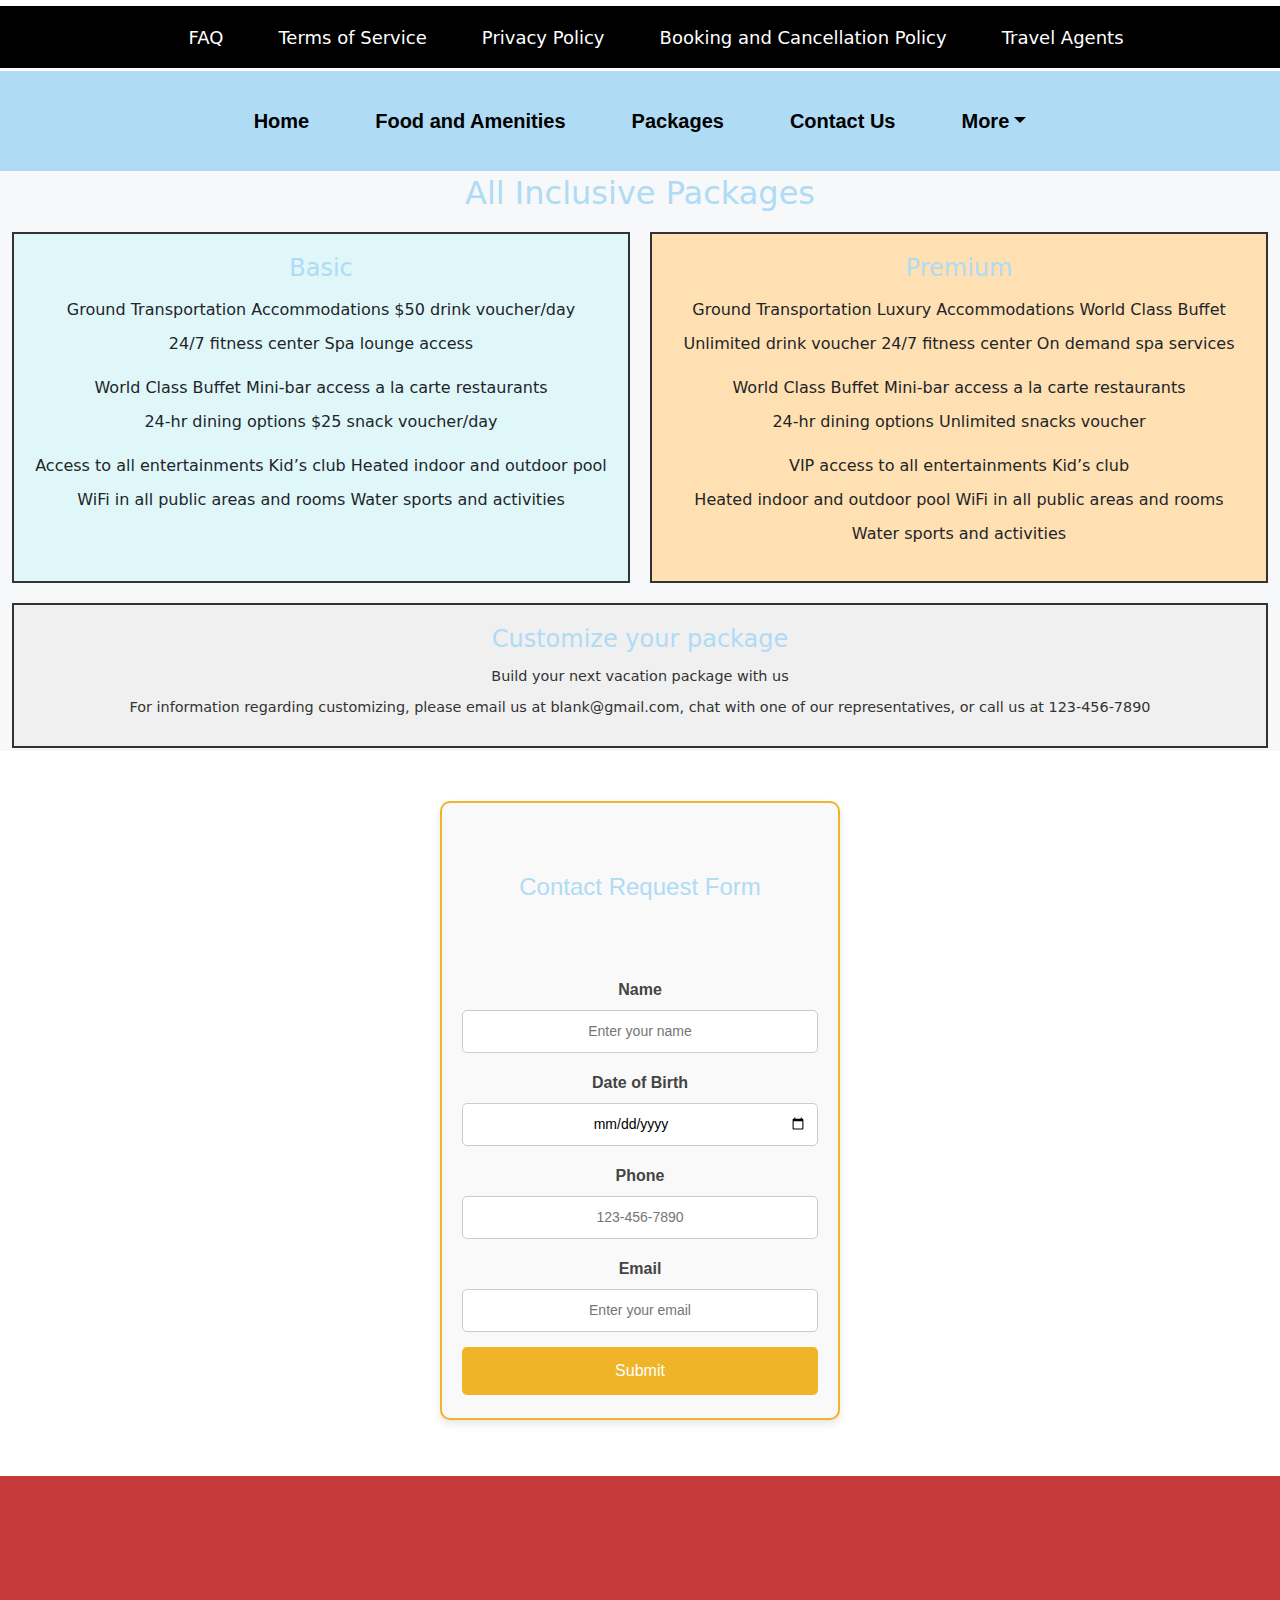
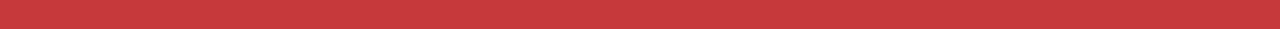
==== commit 95aed491: "a" ====
--- a/bundles.html
+++ b/bundles.html
@@ -2,11 +2,11 @@
 <html lang="en">
   <head>
     <meta charset="UTF-8" />
+    <meta http-equiv="X-UA-Compatible" content="IE=edge" />
     <meta name="viewport" content="width=device-width, initial-scale=1.0" />
-    <meta http-equiv="X-UA-Compatible" content="IE=edge" />
-    <title>Python's Homepage</title>
-
-    <!-- Bootstrap CSS -->
+    <title>Pythons Homepage</title>
+
+    <!--Boostrap CSS CDN-->
     <link
       href="https://cdn.jsdelivr.net/npm/bootstrap@5.3.3/dist/css/bootstrap.min.css"
       rel="stylesheet"
@@ -14,7 +14,7 @@
       crossorigin="anonymous"
     />
 
-    <!-- Font Awesome -->
+    <!-- Font Awesome CSS CDN-->
     <link
       rel="stylesheet"
       href="https://cdnjs.cloudflare.com/ajax/libs/font-awesome/6.6.0/css/all.min.css"
@@ -23,202 +23,252 @@
       referrerpolicy="no-referrer"
     />
 
-    <!-- Local CSS -->
-    <link rel="stylesheet" href="css/styles.css" />
+    <!--Google Icons CSS CDN-->
+    <link
+      rel="stylesheet"
+      href="https://fonts.googleapis.com/css2?family=Material+Symbols+Outlined:opsz,wght,FILL,GRAD@20..48,100..700,0..1,-50..200&icon_names=search"
+    />
+
+    <!--Local Css-->
+    <link href="css/styles.css" rel="stylesheet" />
+
+    <!--Local Css-->
+    <link href="css/form.css" rel="stylesheet" />
   </head>
   <body>
-    <!-- Header Section -->
     <header>
-      <div class="container-fluid bg-dark text-white py-3">
-        <div class="container d-flex justify-content-end">
-          <ul class="list-inline mb-0">
-            <li class="list-inline-item">
-              <a href="#" class="text-white">FAQ</a>
-            </li>
-            <li class="list-inline-item">
-              <a href="#" class="text-white">Terms of Service</a>
-            </li>
-            <li class="list-inline-item">
-              <a href="#" class="text-white">Privacy Policy</a>
-            </li>
-            <li class="list-inline-item">
-              <a href="#" class="text-white">Booking Policy</a>
-            </li>
-            <li class="list-inline-item">
-              <a href="#" class="text-white">Travel Agents</a>
-            </li>
-          </ul>
+      <div id="page_wrapper"></div>
+      <nav>
+        <ul>
+          <li><a href="#">FAQ</a></li>
+          <li><a href="#">Terms of Service</a></li>
+          <li><a href="#">Privacy Policy</a></li>
+          <li><a href="#">Booking and Cancellation Policy</a></li>
+          <li><a href="#">Travel Agents</a></li>
+        </ul>
+      </nav>
+    </header>
+
+    <main>
+      <!--Main Navbar Begins Here-->
+      <nav class="navbar navbar-expand-lg bg-body-tertiary">
+        <div class="container-fluid">
+          <button
+            class="navbar-toggler"
+            type="button"
+            data-bs-toggle="collapse"
+            data-bs-target="#navbarSupportedContent"
+            aria-controls="navbarSupportedContent"
+            aria-expanded="false"
+            aria-label="Toggle navigation"
+          >
+            <span class="navbar-toggler-icon"></span>
+          </button>
+          <div
+            class="collapse navbar-collapse justify-content-center"
+            id="navbarSupportedContent"
+          >
+            <ul class="navbar-nav mb-2 mb-lg-0">
+              <li class="nav-item">
+                <a class="nav-link active" aria-current="page" href="index.html"
+                  >Home</a
+                >
+              </li>
+              <li class="nav-item">
+                <a class="nav-link" href="#">Food and Amenities</a>
+              </li>
+              <li class="nav-item">
+                <a
+                  class="nav-link active"
+                  aria-current="page"
+                  href="bundles.html"
+                  >Packages</a
+                >
+              </li>
+              <li class="nav-item">
+                <a class="nav-link active" aria-current="page" href="#"
+                  >Contact Us</a
+                >
+              </li>
+              <li class="nav-item dropdown">
+                <a
+                  class="nav-link dropdown-toggle"
+                  href="#"
+                  role="button"
+                  data-bs-toggle="dropdown"
+                  aria-expanded="false"
+                  >More</a
+                >
+                <ul class="dropdown-menu">
+                  <li><a class="dropdown-item" href="#">About Us</a></li>
+                  <li>
+                    <a class="dropdown-item" href="#">Food and Amenities</a>
+                  </li>
+                  <li>
+                    <a class="dropdown-item" href="bundles.html">Packages</a>
+                  </li>
+                  <li><hr class="dropdown-divider" /></li>
+                  <li><a class="dropdown-item" href="#">Contact Us</a></li>
+                </ul>
+              </li>
+            </ul>
+          </div>
+        </div>
+      </nav>
+      <!--Main Navbar Ends Here-->
+
+      <!-- Begin Bundles -->
+      <div class="container-fluid bundle-packages">
+        <h1 class="text-center">All Inclusive Packages</h1>
+
+        <div class="packages">
+          <div class="package basic">
+            <h2>Basic</h2>
+            <ul>
+              <li>Ground Transportation</li>
+              <li>Accommodations</li>
+              <li>$50 drink voucher/day</li>
+              <li>24/7 fitness center</li>
+              <li>Spa lounge access</li>
+            </ul>
+            <ul>
+              <li>World Class Buffet</li>
+              <li>Mini-bar access</li>
+              <li>a la carte restaurants</li>
+              <li>24-hr dining options</li>
+              <li>$25 snack voucher/day</li>
+            </ul>
+            <ul>
+              <li>Access to all entertainments</li>
+              <li>Kid’s club</li>
+              <li>Heated indoor and outdoor pool</li>
+              <li>WiFi in all public areas and rooms</li>
+              <li>Water sports and activities</li>
+            </ul>
+          </div>
+
+          <div class="package premium">
+            <h2>Premium</h2>
+            <ul>
+              <li>Ground Transportation</li>
+              <li>Luxury Accommodations</li>
+              <li>World Class Buffet</li>
+              <li>Unlimited drink voucher</li>
+              <li>24/7 fitness center</li>
+              <li>On demand spa services</li>
+            </ul>
+            <ul>
+              <li>World Class Buffet</li>
+              <li>Mini-bar access</li>
+              <li>a la carte restaurants</li>
+              <li>24-hr dining options</li>
+              <li>Unlimited snacks voucher</li>
+            </ul>
+            <ul>
+              <li>VIP access to all entertainments</li>
+              <li>Kid’s club</li>
+              <li>Heated indoor and outdoor pool</li>
+              <li>WiFi in all public areas and rooms</li>
+              <li>Water sports and activities</li>
+            </ul>
+          </div>
+
+          <div class="customize">
+            <h2>Customize your package</h2>
+            <p>Build your next vacation package with us</p>
+            <p>
+              For information regarding customizing, please email us at
+              blank@gmail.com, chat with one of our representatives, or call us
+              at 123-456-7890
+            </p>
+          </div>
         </div>
       </div>
-    </header>
-
-    <!-- Main Navigation -->
-    <nav class="navbar navbar-expand-lg navbar-light bg-light shadow-sm">
-      <div class="container">
-        <a class="navbar-brand" href="index.html">Python Hotel</a>
-        <button
-          class="navbar-toggler"
-          type="button"
-          data-bs-toggle="collapse"
-          data-bs-target="#navbarNav"
-          aria-controls="navbarNav"
-          aria-expanded="false"
-          aria-label="Toggle navigation"
-        >
-          <span class="navbar-toggler-icon"></span>
-        </button>
-        <div
-          class="collapse navbar-collapse justify-content-center"
-          id="navbarNav"
-        >
-          <ul class="navbar-nav">
-            <li class="nav-item">
-              <a class="nav-link" href="index.html">Home</a>
-            </li>
-            <li class="nav-item">
-              <a class="nav-link" href="#">Food & Amenities</a>
-            </li>
-            <li class="nav-item">
-              <a class="nav-link active" href="bundles.html">Packages</a>
-            </li>
-            <li class="nav-item">
-              <a class="nav-link" href="#">Contact Us</a>
-            </li>
-            <li class="nav-item dropdown">
-              <a
-                class="nav-link dropdown-toggle"
-                href="#"
-                id="navbarDropdown"
-                role="button"
-                data-bs-toggle="dropdown"
-                aria-expanded="false"
-              >
-                More
-              </a>
-              <ul class="dropdown-menu">
-                <li><a class="dropdown-item" href="#">About Us</a></li>
-                <li><a class="dropdown-item" href="#">Food & Amenities</a></li>
-                <li>
-                  <a class="dropdown-item" href="bundles.html">Packages</a>
-                </li>
-                <li><hr class="dropdown-divider" /></li>
-                <li><a class="dropdown-item" href="#">Contact Us</a></li>
-              </ul>
-            </li>
-          </ul>
-        </div>
-      </div>
-    </nav>
-
-    <!-- All-Inclusive Packages Section -->
-    <section class="container my-5">
-      <h1 class="text-center mb-4">All-Inclusive Packages</h1>
-      <div class="row">
-        <div class="col-md-6 mb-4">
-          <div class="card h-100 shadow">
-            <div class="card-body">
-              <h2 class="card-title text-center">Basic</h2>
-              <ul class="list-unstyled">
-                <li>Ground Transportation</li>
-                <li>Accommodations</li>
-                <li>$50 drink voucher/day</li>
-                <li>24/7 fitness center</li>
-                <li>Spa lounge access</li>
-              </ul>
-            </div>
-          </div>
-        </div>
-        <div class="col-md-6 mb-4">
-          <div class="card h-100 shadow">
-            <div class="card-body">
-              <h2 class="card-title text-center">Premium</h2>
-              <ul class="list-unstyled">
-                <li>Luxury Accommodations</li>
-                <li>World Class Buffet</li>
-                <li>Unlimited drink voucher</li>
-                <li>On-demand spa services</li>
-              </ul>
-            </div>
-          </div>
-        </div>
-      </div>
-    </section>
-
-    <!-- Contact Form -->
-    <section class="container my-5">
-      <h1 class="text-center mb-4">Contact Request Form</h1>
-      <form
-        class="shadow p-4 rounded bg-light mx-auto"
-        style="max-width: 600px"
-        action="#"
-        method="POST"
-      >
-        <div class="mb-3">
-          <label for="name" class="form-label">Name</label>
+
+      <!--End Bundles-->
+
+      <!--Contact Form-->
+      <div class="container-fluid banana">
+        <h1>Contact Request Form</h1>
+        <form action="#" method="POST">
+          <label for="name">Name</label>
           <input
             type="text"
-            class="form-control"
             id="name"
             name="name"
+            placeholder="Enter your name"
             required
           />
-        </div>
-        <div class="mb-3">
-          <label for="dob" class="form-label">Date of Birth</label>
+
+          <label for="dob">Date of Birth</label>
+          <input type="date" id="dob" name="dob" required />
+
+          <label for="phone">Phone</label>
           <input
-            type="date"
-            class="form-control"
-            id="dob"
-            name="dob"
+            type="tel"
+            id="phone"
+            name="phone"
+            placeholder="123-456-7890"
+            pattern="[0-9]{3}-[0-9]{3}-[0-9]{4}"
             required
           />
-        </div>
-        <div class="mb-3">
-          <label for="phone" class="form-label">Phone</label>
+
+          <label for="email">Email</label>
           <input
-            type="tel"
-            class="form-control"
-            id="phone"
-            name="phone"
+            type="email"
+            id="email"
+            name="email"
+            placeholder="Enter your email"
             required
           />
-        </div>
-        <div class="mb-3">
-          <label for="email" class="form-label">Email</label>
-          <input
-            type="email"
-            class="form-control"
-            id="email"
-            name="email"
-            required
-          />
-        </div>
-        <button type="submit" class="btn btn-primary w-100">Submit</button>
-      </form>
-    </section>
-
-    <!-- Footer -->
-    <footer class="bg-dark text-white py-4">
-      <div class="container text-center">
-        <p>&copy; 2024 Python Hotel. All rights reserved.</p>
-        <div class="d-flex justify-content-center">
-          <a href="#" class="text-white mx-2"
-            ><i class="fab fa-facebook"></i
-          ></a>
-          <a href="#" class="text-white mx-2"
-            ><i class="fab fa-instagram"></i
-          ></a>
-          <a href="#" class="text-white mx-2"><i class="fab fa-twitter"></i></a>
-          <a href="#" class="text-white mx-2"><i class="fab fa-youtube"></i></a>
+
+          <button type="submit">Submit</button>
+        </form>
+      </div>
+      <!--EndContact Form-->
+    </main>
+
+    <!--Begin Footer-->
+    <footer>
+      <div class="container-fluid text-center footer-row">
+        <div class="row">
+          <div class="col-12">
+            <a href="#"
+              ><i class="fa-brands fa-instagram fa-social-media"></i
+            ></a>
+            <a href="#"
+              ><i class="fa-brands fa-square-x-twitter fa-social-media"></i
+            ></a>
+            <a href="#"
+              ><i class="fa-brands fa-facebook fa-social-media"></i
+            ></a>
+            <a href="#"><i class="fa-brands fa-youtube fa-social-media"></i></a>
+          </div>
         </div>
       </div>
     </footer>
-
-    <!-- Bootstrap JS -->
-    <script
-      src="https://cdn.jsdelivr.net/npm/bootstrap@5.3.3/dist/js/bootstrap.bundle.min.js"
-      integrity="sha384-YvpcrYf0tY3lHB60NNkmXc5s9fDVZLESaAA55NDzOxhy9GkcIdslK1eN7N6jIeHz"
-      crossorigin="anonymous"
-    ></script>
+    <!--End Footer-->
+
+    <!--Javascript goes here-->
+    <div>
+      <!--Boostrap JS CDN-->
+      <script
+        src="https://cdn.jsdelivr.net/npm/bootstrap@5.3.3/dist/js/bootstrap.bundle.min.js"
+        integrity="sha384-YvpcrYf0tY3lHB60NNkmXc5s9fDVZLESaAA55NDzOxhy9GkcIdslK1eN7N6jIeHz"
+        crossorigin="anonymous"
+      ></script>
+
+      <script type="text/javascript">
+        algoliasearchNetlify({
+          appId: "241ERBP4W3",
+          apiKey: "<718f1c6fc38235aadbca300027d0e5e4>",
+          siteId: "cf2a0344-8d57-45f9-8d76-82c9ae6b8ce3",
+          branch: "main",
+          selector: "div#search",
+        });
+      </script>
+
+      <script type="text/javascript" src="js/form.js"></script>
+    </div>
   </body>
 </html>
--- a/css/form.css
+++ b/css/form.css
@@ -0,0 +1,25 @@
+.webform {
+    position: relative;
+    margin: auto;
+    background-color: var(--dominantColor) !important;
+    padding: 30px;
+    margin-top: 25px;
+    margin-bottom: 25px;
+    box-shadow: 0px 0px 20px 10px rgba(0,0,0,0.35); /* vertical,horizontal, blur, srpead, color+opacity */
+    border-radius: 10px;
+    width: 75%;
+}
+
+.webform div {
+    margin-top: 10px;
+}
+
+#custom {
+    display: none;
+    margin-top: 5px;
+}
+
+.radio, .checkbox {
+    width: 20px !important;
+    height: 20px !important;
+}